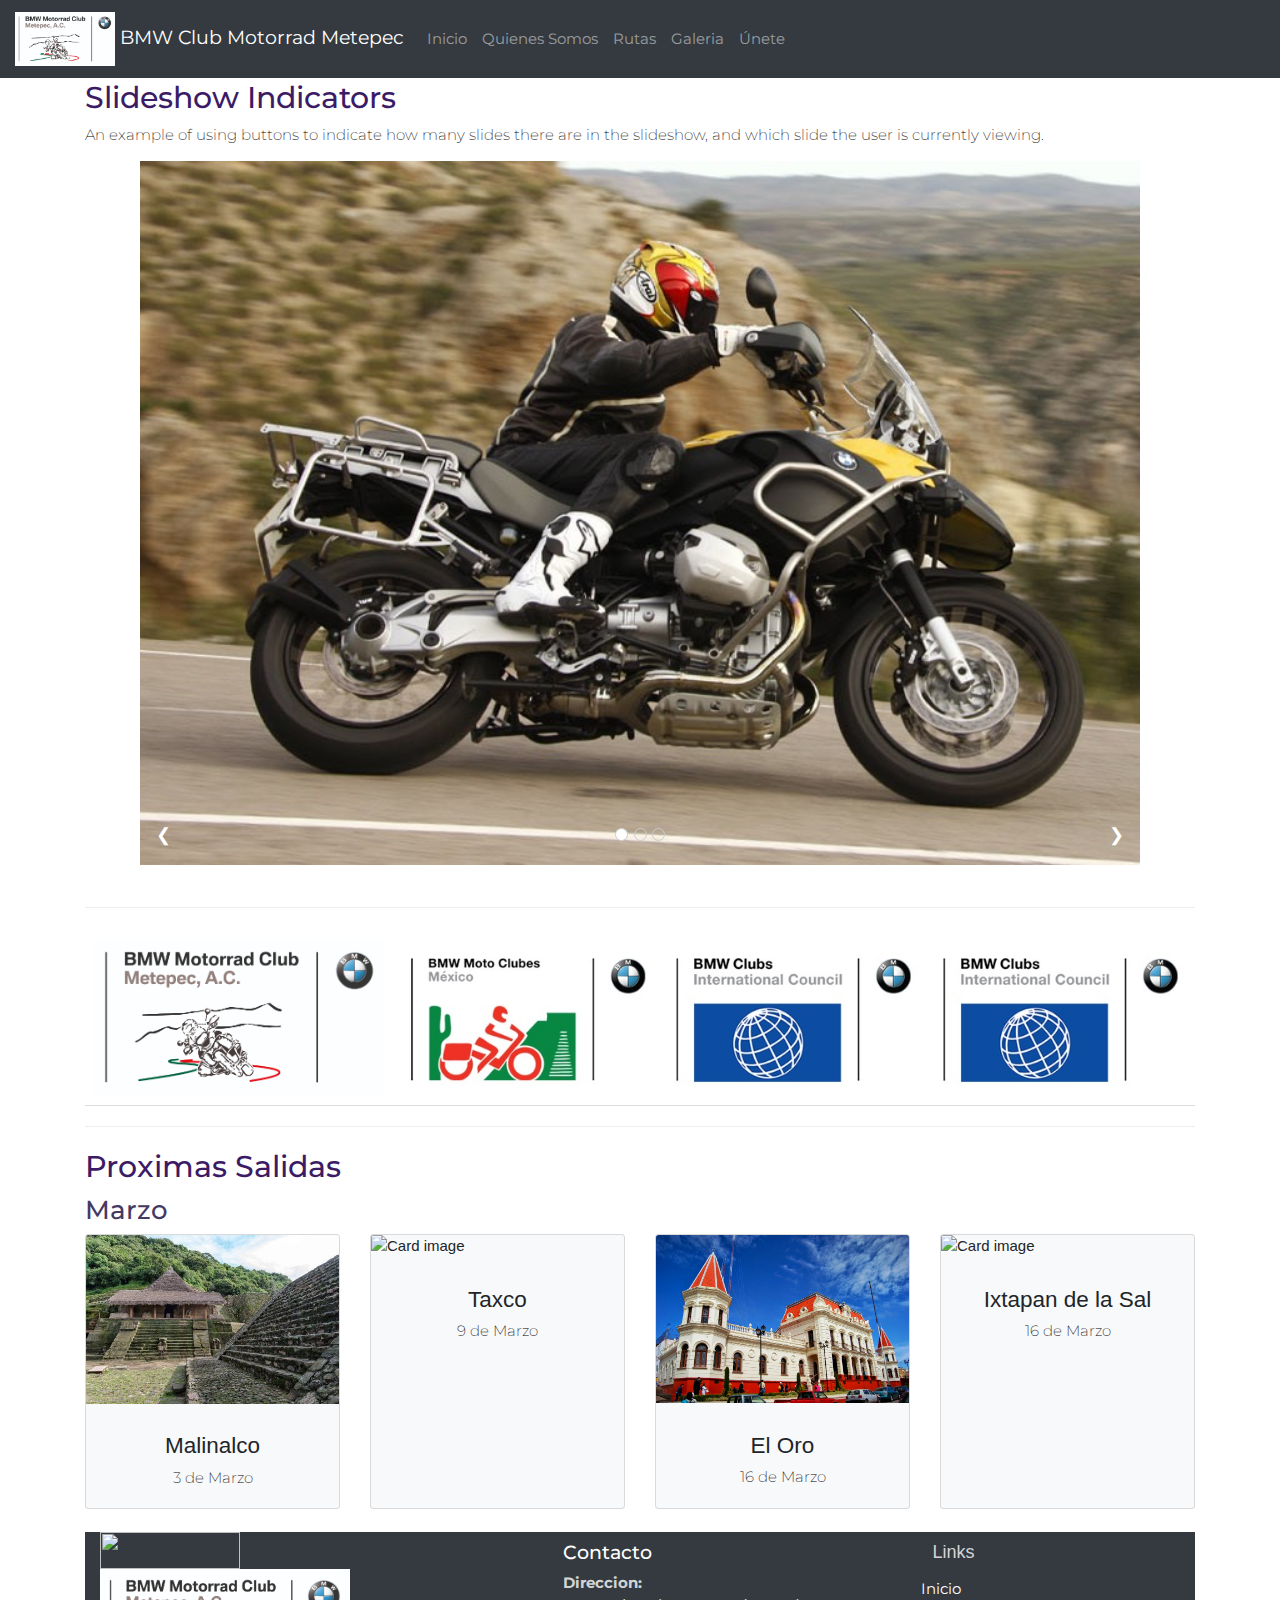
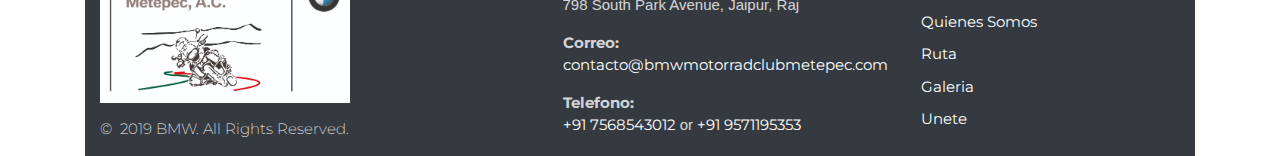
==== index.html @ 4f8551e6 "prb" ====
<!DOCTYPE html>
<html>
<head>
  <title>BMW Club Motorrad Metepec | Inicio</title>
  <link rel="shortcut icon" type="image/x-icon" href="img/bmwlogo.png" />
  <meta name="viewport" content="width=device-width, initial-scale=1">
  <meta charset="utf-8">
  <link href="https://fonts.googleapis.com/css?family=Montserrat:400,700,200" rel="stylesheet" />
  <link rel="stylesheet" type="text/css" href="css/estilosOmi.css">
  <link rel="stylesheet" type="text/css" href="css/bootstrap.min.css">
  <link rel="stylesheet" type="text/css" href="css/smoke.css">
  <link rel="stylesheet" type="text/css" href="css/Slider.css">
  <script type="text/javascript" src="js/jquery.js"></script>
  <script type="text/javascript" src="js/bootstrap.min.js"></script>
  <script type="text/javascript" src="js/smoke.js"></script>
  <script type="text/javascript" src="lang/es.js"></script>
</head>
<body class="body">
<nav class="navbar navbar-expand-sm bg-dark navbar-dark fixed-top">
  <!-- Brand/logo -->
  <a class="navbar-brand" href="#">
    <img src="img/logoBMWMotorrad.jpg" alt="logo" style="width:100px;"> BMW Club Motorrad Metepec
  </a>  
  <!-- Links -->
  <ul class="navbar-nav">
    <li class="nav-item">
      <a class="nav-link" href="home.php">Inicio</a>
    </li>
    <li class="nav-item">
      <a class="nav-link" href="nosotros.php">Quienes Somos</a>
    </li>
    <li class="nav-item">
      <a class="nav-link" href="rutas.php">Rutas</a>
    </li>
    <li class="nav-item">
      <a class="nav-link" href="galeria.php">Galeria</a>
    </li>
    <li class="nav-item">
      <a class="nav-link" href="unete.php">Únete</a>
    </li>
  </ul>
</nav>

  <div class="container-fluid" style="margin-top:80px">
    <div class="container">
      <h2 class="h2">Slideshow Indicators</h2>
      <p>An example of using buttons to indicate how many slides there are in the slideshow, and which slide the user is currently viewing.</p>
     <div class="w3-content w3-display-container" style="max-width:1000px">
      <img class="mySlides" src="img/Slider/01.jpg" style="width:100%">
      <img class="mySlides" src="img/Slider/02.jpg" style="width:100%">
      <img class="mySlides" src="img/Slider/03.jpg" style="width:100%">
      <div class="w3-center w3-container w3-section w3-large w3-text-white w3-display-bottommiddle" style="width:100%">
        <div class="w3-left w3-hover-text-khaki" onclick="plusDivs(-1)">&#10094;</div>
        <div class="w3-right w3-hover-text-khaki" onclick="plusDivs(1)">&#10095;</div>
        <span class="w3-badge demo w3-border w3-transparent w3-hover-white" onclick="currentDiv(1)"></span>
        <span class="w3-badge demo w3-border w3-transparent w3-hover-white" onclick="currentDiv(2)"></span>
        <span class="w3-badge demo w3-border w3-transparent w3-hover-white" onclick="currentDiv(3)"></span>
      </div>
    </div>
  </div>
  <br/>
  <div class="container">
    <hr class="hr"/>
      <table>
        <tr>
          <td><img src="img/logoBMWMotorrad.jpg" style="width:291px;"></td>
          <td><img src="img/bmwmotoclubes.jpg" style="width:250px;"></td>
          <td><img src="img/bmwlatin.jpg" style="width:250px;"></td>
          <td><img src="img/bmwclubs.jpg" style="width:250px;"></td>
        </tr>
      </table>
    <hr class="hr"/>
  </div>
<div class="container">
  <h2 class="h2">Proximas Salidas</h2>
  <h3 class="h3">Marzo</h3>
  <div class="card-deck">
    <div class="card bg-light">
      <img class="card-img-top" src="img/lugares/malinalco.jpg" alt="Card image">
      <div class="card-body text-center">
         <h4 class="h4">Malinalco</h4>
        <p class="card-text">3 de Marzo</p>
      </div>
    </div>
    <div class="card bg-light">
      <img class="card-img-top" src="img/lugares/Taxco.jpg" alt="Card image">
      <div class="card-body text-center">
         <h4 class="h4">Taxco</h4>
        <p class="card-text">9 de Marzo</p>
      </div>
    </div>
    <div class="card bg-light">
      <img class="card-img-top" src="img/lugares/el_oro.jpg" alt="Card image">
      <div class="card-body text-center">
         <h4 class="h4">El Oro</h4>
        <p class="card-text">16 de Marzo</p>
      </div>
    </div>
    <div class="card bg-light">
      <img class="card-img-top" src="img/lugares/Ixtapan.jpg" alt="Card image">
      <div class="card-body text-center">
         <h4 class="h4">Ixtapan de la Sal</h4>
        <p class="p">16 de Marzo</p>
      </div>
    </div>
  </div>
  <br/>
<!-- Footer -->
<footer class="section footer-classic context-dark bg-image">
        <div class="container">
          <div class="row row-30">
            <div class="col-md-4 col-xl-5">
              <div class="pr-xl-4"><a class="brand" href="index.html"><img class="brand-logo-light" src="images/agency/logo-inverse-140x37.png" alt="" width="140" height="37" srcset="images/agency/logo-retina-inverse-280x74.png 2x"></a>
                <p style="color: white;"><img src="img/logoBMWMotorrad.jpg" alt="logo" style="width:250px;"></p>
                <!-- Rights-->
                <p class="rights" style="color: white;"><span>©  </span><span class="copyright-year">2019</span><span> </span><span>BMW</span><span>. </span><span>All Rights Reserved.</span></p>
              </div>
            </div>
            <div class="col-md-4">
              <h5 class="h5">Contacto</h5>
              <dl class="contact-list">
                <dt class="dt">Direccion:</dt>
                <dd>798 South Park Avenue, Jaipur, Raj</dd>
              </dl>
              <dl class="contact-list">
                <dt class="dt">Correo:</dt>
                <dd><a href="mailto:#">contacto@bmwmotorradclubmetepec.com</a></dd>
              </dl>
              <dl class="contact-list">
                <dt>Telefono:</dt>
                <dd><a href="tel:#">+91 7568543012</a> <span>or</span> <a href="tel:#">+91 9571195353</a>
                </dd>
              </dl>
            </div>
            <div class="col-md-4 col-xl-3">
              <h5>Links</h5>
              <ul class="nav-list">
                <li><a href="#">Inicio</a></li>
                <li><a href="#">Quienes Somos</a></li>
                <li><a href="#">Ruta</a></li>
                <li><a href="#">Galeria</a></li>
                <li><a href="#">Unete</a></li>
              </ul>
            </div>
          </div>
        </div>
      </footer>
</body>
<script type="text/javascript" src="js/valbut.js"></script>
<script type="text/javascript" src="js/slider.js"></script>
</html>
---- css/estilosOmi.css ----
.body {
  background-color: white;
}

.h1{
  color: black;
  font-weight: normal;
  font-size: 40px;
  font-family: 'Montserrat';
}
.h2{
  color: #3c1b66;
  font-weight: normal;
  font-size: 35px;
  font-family: 'Montserrat';
}
.h3{
  color: #443963;
  font-weight: normal;
  font-size: 30px;
  font-family: 'Montserrat';
  align: center;

}
}
.h4{
  color: #4f4866;
  font-weight: normal;
  font-size: 25px;
  font-family: 'Montserrat';
}
.h5{
 color: white;
  font-weight: normal;
  font-size: 20px;
  font-family: 'Montserrat';
}
.h6{
  color: #747377;
  font-weight: normal;
  font-size: 18px;
  font-family: 'Montserrat';
}

.label{
  color: gray;
  font-weight: 500;
  font-size: 15px;
  font-family: 'Montserrat';
  /*src: local('Montserrat ExtraLight'), local('Montserrat-ExtraLight'), url(https://fonts.gstatic.com/s/montserrat/v12/JTURjIg1_i6t8kCHKm45_aZA3gTD_u50.woff2) format('woff2');
  */text-transform: uppercase;
}
.redondo{
    border-radius: 7px;
	width: 250px;
	height: 10px;
   	padding: 5px;
   	border: 0;
}
.div-control
{
  margin: 1rem;
  padding: 1rem;
  border: 2px solid #ccc;
  /* IMPORTANTE */
  text-align: center;
}
.font-input
{
  font-family: 'Montserrat';
  font-style: normal;
  font-size   : 100%;
  font-weight: 200;
  color: gray;

}
input{
  font-family: 'Montserrat';
  font-style: normal;
  font-size   : 100%;
  font-weight: 200;
  color: gray;

}
table {
  font-family: 'Montserrat';
  color: gray;
  border-collapse: collapse;
  width: 100%;
}

th{
  padding: 8px;
  background-color: #4CAF50;
  color: white;

}
td {
  padding: 8px;
  text-align: center;
  border-bottom: 1px solid #ddd;
}

tr:hover {background-color:#f5f5f5;}

p {
  font-family: 'Montserrat';
  font-style: normal;
  font-size   : 100%;
  font-weight: 200;
  color: black;
}
a{
  font-family: 'Montserrat';
  font-style: normal;
}
dt{
  font-family: 'Montserrat';
  font-style: normal;
}
a:hover{ color: white; }
/*modificar foto de 239x180 para el card*/
.hr{
  color: black;
  height: 2px;
}
.img{
    width: 150px; height: 100px;
}
/*Footer*/
.nav-list li {
    padding-top: 5px;
    padding-bottom: 5px;
}

.nav-list li a:hover:before {
    margin-left: 0;

}
ul, ol {
    list-style: none;
    padding: 0;
    margin: 0;
}
.nav-list li a:before {
    content: "\f14f";
    color: #4d6de6;
    display: inline-block;
    vertical-align: baseline;
    margin-left: -28px;
    margin-right: 7px;
    opacity: 0;
    visibility: hidden;
    transition: .22s ease;
}
.context-dark, .bg-gray-dark, .bg-primary {
    color: rgba(255, 255, 255, 0.8);
    background: #343A40;
}

.footer-classic a, .footer-classic a:focus, .footer-classic a:active {
    color: #ffffff;

}
---- css/smoke.css ----
/**
* Smoke form validation and components for Bootstrap
* @package Smoke
* @version 3.0
* @link https://github.com/alfredobarron/smoke The Smoke GitHub project
* @author Alfredo Barron <alfredobarronc@gmail.com>
* @copyright 2015 Alfredo Barron
* @license https://www.gnu.org/licenses/lgpl.html GNU Lesser General Public License
* @note This program is free software: you can redistribute it and/or modify
* it under the terms of the GNU Lesser General Public License as published by
* the Free Software Foundation, either version 3 of the License, or
* (at your option) any later version.
* This program is distributed in the hope that it will be useful,
* but WITHOUT ANY WARRANTY; without even the implied warranty of
* MERCHANTABILITY or FITNESS FOR A PARTICULAR PURPOSE. See the
* GNU Lesser General Public License for more details.
*/

/*
|- - - - - - - - - - - - - - - - - - - - - - - - - - - - - - - - - - -
|   Validate
|- - - - - - - - - - - - - - - - - - - - - - - - - - - - - - - - - - -
*/
.has-feedback .smk-error-msg{
  position: absolute;
  right: 0;
  font-size: 12px;
  margin-top: 0;
  margin-bottom: 0;
}
.smk-select .smk-error-icon{
  right: 10px;
}
.smk-checkbox .smk-error-msg,
.smk-radio .smk-error-msg{
  margin-top: -12px;
}
/* form-horizontal */
.form-horizontal .has-feedback .smk-error-msg {
  right: 15px;
}
.form-horizontal .smk-select .smk-error-icon{
  right: 25px;
}
.form-horizontal .smk-checkbox .smk-error-msg,
.form-horizontal .smk-radio .smk-error-msg{
  margin-top: 0;
}






/*
|- - - - - - - - - - - - - - - - - - - - - - - - - - - - - - - - - - -
|   Alerts
|- - - - - - - - - - - - - - - - - - - - - - - - - - - - - - - - - - -
*/
.smk-alert-content{
  position: fixed;
  width: 360px;
  z-index: 2060;
}
.smk-alert-content-top-right{
  top: 20px;
  right: 20px;
}
.smk-alert-content-top-center{
  top: 20px;
  margin: 0 0 0 -180px;
  left: 50%;
}
.smk-alert-content-top-left{
  top: 20px;
  left: 20px;
}
.smk-alert-content-bottom-right{
  bottom: 0;
  right: 20px;
}
.smk-alert-content-bottom-center{
  bottom: 0;
  margin: 0 0 0 -180px;
  left: 50%;
}
.smk-alert-content-bottom-left{
  bottom: 0;
  left: 20px;
}
.smk-alert {
  opacity: 0;
  filter: alpha(opacity=0);
}
.smk-alert .glyphicon {
  font-size: 20px;
  float: left;
  margin-right: 14px;
}
.smk-alert p{
  display: table;
}






/*
|- - - - - - - - - - - - - - - - - - - - - - - - - - - - - - - - - - -
|   Confirmation
|- - - - - - - - - - - - - - - - - - - - - - - - - - - - - - - - - - -
*/
.smk-confirm-back {
  position: fixed;
  top: 0;
  right: 0;
  bottom: 0;
  left: 0;
  z-index: 1030;
}
.smk-confirm,
.smk-prompt {
  position: absolute;
  opacity: 0;
  filter: alpha(opacity=0);
  top: -500px;
  right: 0;
  left: 0;
  margin: auto;
  max-width: 440px;
  z-index: 2060;
  box-shadow: 0 5px 25px -1px #333;
  -webkit-box-shadow: 0 5px 25px -1px #333; /* Chrome & Safari */
  -moz-box-shadow: 0 5px 25px -1px #333; /* Firefox */
}
.smk-confirm:focus,
.smk-prompt:focus {
  outline: 0;
  box-shadow: 0 5px 25px -1px #333;
  -webkit-box-shadow: 0 5px 25px -1px #333; /* Chrome & Safari */
  -moz-box-shadow: 0 5px 25px -1px #333; /* Firefox */
}
.smk-confirm .panel-body,
.smk-prompt .panel-body {
  padding-bottom: 30px;
  padding-top: 30px;
}






/*
|- - - - - - - - - - - - - - - - - - - - - - - - - - - - - - - - - - -
|   Progress
|- - - - - - - - - - - - - - - - - - - - - - - - - - - - - - - - - - -
*/
.smk-progressbar{
  left: 0;
  top: 0;
  right: 0;
  bottom: 0;
  z-index: 10000;
}
.smk-progressbar .progress {
  width: 100%;
  height: 4px;
  background-color: transparent;
  border-radius: 0;
  margin-bottom: 0;
}
.smk-progressbar-content{
  position: absolute;
  left: 0;
  top: 0;
  right: 0;
  bottom: 0;
  display:-webkit-flex;
  display:flex;
  -webkit-justify-content:center;
  justify-content:center;
  -webkit-align-items:center;
  align-items:center;
}





/*
|- - - - - - - - - - - - - - - - - - - - - - - - - - - - - - - - - - -
|   Panel
|- - - - - - - - - - - - - - - - - - - - - - - - - - - - - - - - - - -
*/
.panel-full{
  position: fixed;
  left: 0;
  top: 0;
  width: 100%;
  height: 100%;
  border-radius: 0;
  z-index: 2050;
}
.panel-full>.panel-heading{
  border-radius: 0;
}
.smk-btn-group-panel-title{
  top:-22px;
  right: -4px
}
.smk-btn-group-panel{
  top:-4px;
  right: -4px
}
a.smk-min,
a.smk-min:focus,
a.smk-remove,
a.smk-remove:focus,
a.smk-full,
a.smk-full:focus {
	color: inherit;
}





/*
|- - - - - - - - - - - - - - - - - - - - - - - - - - - - - - - - - - -
|   Show Pass
|- - - - - - - - - - - - - - - - - - - - - - - - - - - - - - - - - - -
*/
.smk-show-pass {
  position: relative;
}
.smk-btn-show-pass {
  position: absolute;
  right: 0;
  top: 25px;
  z-index: 2;
  display: block;
  width: 34px;
  height: 34px;
  line-height: 34px;
  text-align: center;
}





/*
|- - - - - - - - - - - - - - - - - - - - - - - - - - - - - - - - - - -
|   Helper Styles
|- - - - - - - - - - - - - - - - - - - - - - - - - - - - - - - - - - -
*/


/*
|- - - - - - - - - - - - - - - - - - - - - - - - - - - - - - - - - - -
|   Elimina los spin del input number
|- - - - - - - - - - - - - - - - - - - - - - - - - - - - - - - - - - -
*/
/*input[type=number]::-webkit-inner-spin-button,
input[type=number]::-webkit-outer-spin-button {
  -webkit-appearance: none;
  margin: 0;
}*/


/*
|- - - - - - - - - - - - - - - - - - - - - - - - - - - - - - - - - - -
|   Al agregar padding a un div evita que su tamaño crezca
|- - - - - - - - - - - - - - - - - - - - - - - - - - - - - - - - - - -
*/
.smk-sizing{
  box-sizing: border-box;
}


/* Transition */
.smk-transition1 {
  transition: all .2s ease-in-out;
  -webkit-transition: all .2s ease-in-out; /* Chrome & Safari */
  -moz-transition: all .2s ease-in-out; /* Firefox */
  -o-transition: all .2s ease-in-out; /* Opera */
  -ms-transition: all .2s ease-in-out; /* IE 9 */
}
.smk-transition2 {
  transition: all .5s ease-in-out;
  -webkit-transition: all .5s ease-in-out; /* Chrome & Safari */
  -moz-transition: all .5s ease-in-out; /* Firefox */
  -o-transition: all .5s ease-in-out; /* Opera */
  -ms-transition: all .5s ease-in-out; /* IE 9 */
}

/* Shadow */
.smk-shadow {
  box-shadow: 3px 3px 5px 6px #ccc;
  -webkit-box-shadow: 3px 3px 5px 6px #ccc; /* Chrome & Safari */
  -moz-box-shadow: 3px 3px 5px 6px #ccc; /* Firefox */
}

/* Animations */
.smk-animation {
  animation: fadeOut 3.5s;
  -webkit-animation: fadeOut 3.5s; /* Chrome & Safari */
  -moz-animation: fadeOut 3.5s; /* Firefox */
  -o-animation: fadeOut 3.5s; /* Opera */
  -ms-animation: fadeOut 3.5s; /* IE 9 */
}

/* Translate */
.smk-translate {
  transform: translate(50px,100px);
  -webkit-transform: translate(50px,100px); /* Chrome & Safari */
  -moz-transform: translate(50px,100px); /* Firefox */
  -o-transform: translate(50px,100px); /* Opera */
  -ms-transform: translate(50px,100px); /* IE 9 */
}

/* Rotate */
.smk-rotate {
  transform: rotate(7deg);
  -webkit-transform: rotate(7deg); /* Chrome & Safari */
  -moz-transition: rotate(7deg); /* Firefox */
  -o-transition: rotate(7deg); /* Opera */
  -ms-transform: rotate(7deg); /* IE 9 */
}
---- css/Slider.css ----
/* W3.CSS 4.12 November 2018 by Jan Egil and Borge Refsnes */
html{box-sizing:border-box}*,*:before,*:after{box-sizing:inherit}
/* Extract from normalize.css by Nicolas Gallagher and Jonathan Neal git.io/normalize */
html{-ms-text-size-adjust:100%;-webkit-text-size-adjust:100%}body{margin:0}
article,aside,details,figcaption,figure,footer,header,main,menu,nav,section,summary{display:block}
audio,canvas,progress,video{display:inline-block}progress{vertical-align:baseline}
audio:not([controls]){display:none;height:0}[hidden],template{display:none}
a{background-color:transparent;-webkit-text-decoration-skip:objects}
a:active,a:hover{outline-width:0}abbr[title]{border-bottom:none;text-decoration:underline;text-decoration:underline dotted}
dfn{font-style:italic}mark{background:#ff0;color:#000}
small{font-size:80%}sub,sup{font-size:75%;line-height:0;position:relative;vertical-align:baseline}
sub{bottom:-0.25em}sup{top:-0.5em}figure{margin:1em 40px}img{border-style:none}svg:not(:root){overflow:hidden}
code,kbd,pre,samp{font-family:monospace,monospace;font-size:1em}hr{box-sizing:content-box;height:0;overflow:visible}
button,input,select,textarea{font:inherit;margin:0}optgroup{font-weight:bold}
button,input{overflow:visible}button,select{text-transform:none}
button,html [type=button],[type=reset],[type=submit]{-webkit-appearance:button}
button::-moz-focus-inner, [type=button]::-moz-focus-inner, [type=reset]::-moz-focus-inner, [type=submit]::-moz-focus-inner{border-style:none;padding:0}
button:-moz-focusring, [type=button]:-moz-focusring, [type=reset]:-moz-focusring, [type=submit]:-moz-focusring{outline:1px dotted ButtonText}
fieldset{border:1px solid #c0c0c0;margin:0 2px;padding:.35em .625em .75em}
legend{color:inherit;display:table;max-width:100%;padding:0;white-space:normal}textarea{overflow:auto}
[type=checkbox],[type=radio]{padding:0}
[type=number]::-webkit-inner-spin-button,[type=number]::-webkit-outer-spin-button{height:auto}
[type=search]{-webkit-appearance:textfield;outline-offset:-2px}
[type=search]::-webkit-search-cancel-button,[type=search]::-webkit-search-decoration{-webkit-appearance:none}
::-webkit-input-placeholder{color:inherit;opacity:0.54}
::-webkit-file-upload-button{-webkit-appearance:button;font:inherit}
/* End extract */
html,body{font-family:Verdana,sans-serif;font-size:15px;line-height:1.5}html{overflow-x:hidden}
h1{font-size:36px}h2{font-size:30px}h3{font-size:24px}h4{font-size:20px}h5{font-size:18px}h6{font-size:16px}.w3-serif{font-family:serif}
h1,h2,h3,h4,h5,h6{font-family:"Segoe UI",Arial,sans-serif;font-weight:400;margin:10px 0}.w3-wide{letter-spacing:4px}
hr{border:0;border-top:1px solid #eee;margin:20px 0}
.w3-image{max-width:100%;height:auto}img{vertical-align:middle}a{color:inherit}
.w3-table,.w3-table-all{border-collapse:collapse;border-spacing:0;width:100%;display:table}.w3-table-all{border:1px solid #ccc}
.w3-bordered tr,.w3-table-all tr{border-bottom:1px solid #ddd}.w3-striped tbody tr:nth-child(even){background-color:#f1f1f1}
.w3-table-all tr:nth-child(odd){background-color:#fff}.w3-table-all tr:nth-child(even){background-color:#f1f1f1}
.w3-hoverable tbody tr:hover,.w3-ul.w3-hoverable li:hover{background-color:#ccc}.w3-centered tr th,.w3-centered tr td{text-align:center}
.w3-table td,.w3-table th,.w3-table-all td,.w3-table-all th{padding:8px 8px;display:table-cell;text-align:left;vertical-align:top}
.w3-table th:first-child,.w3-table td:first-child,.w3-table-all th:first-child,.w3-table-all td:first-child{padding-left:16px}
.w3-btn,.w3-button{border:none;display:inline-block;padding:8px 16px;vertical-align:middle;overflow:hidden;text-decoration:none;color:inherit;background-color:inherit;text-align:center;cursor:pointer;white-space:nowrap}
.w3-btn:hover{box-shadow:0 8px 16px 0 rgba(0,0,0,0.2),0 6px 20px 0 rgba(0,0,0,0.19)}
.w3-btn,.w3-button{-webkit-touch-callout:none;-webkit-user-select:none;-khtml-user-select:none;-moz-user-select:none;-ms-user-select:none;user-select:none}   
.w3-disabled,.w3-btn:disabled,.w3-button:disabled{cursor:not-allowed;opacity:0.3}.w3-disabled *,:disabled *{pointer-events:none}
.w3-btn.w3-disabled:hover,.w3-btn:disabled:hover{box-shadow:none}
.w3-badge,.w3-tag{background-color:#000;color:#fff;display:inline-block;padding-left:8px;padding-right:8px;text-align:center}.w3-badge{border-radius:50%}
.w3-ul{list-style-type:none;padding:0;margin:0}.w3-ul li{padding:8px 16px;border-bottom:1px solid #ddd}.w3-ul li:last-child{border-bottom:none}
.w3-tooltip,.w3-display-container{position:relative}.w3-tooltip .w3-text{display:none}.w3-tooltip:hover .w3-text{display:inline-block}
.w3-ripple:active{opacity:0.5}.w3-ripple{transition:opacity 0s}
.w3-input{padding:8px;display:block;border:none;border-bottom:1px solid #ccc;width:100%}
.w3-select{padding:9px 0;width:100%;border:none;border-bottom:1px solid #ccc}
.w3-dropdown-click,.w3-dropdown-hover{position:relative;display:inline-block;cursor:pointer}
.w3-dropdown-hover:hover .w3-dropdown-content{display:block}
.w3-dropdown-hover:first-child,.w3-dropdown-click:hover{background-color:#ccc;color:#000}
.w3-dropdown-hover:hover > .w3-button:first-child,.w3-dropdown-click:hover > .w3-button:first-child{background-color:#ccc;color:#000}
.w3-dropdown-content{cursor:auto;color:#000;background-color:#fff;display:none;position:absolute;min-width:160px;margin:0;padding:0;z-index:1}
.w3-check,.w3-radio{width:24px;height:24px;position:relative;top:6px}
.w3-sidebar{height:100%;width:200px;background-color:#fff;position:fixed!important;z-index:1;overflow:auto}
.w3-bar-block .w3-dropdown-hover,.w3-bar-block .w3-dropdown-click{width:100%}
.w3-bar-block .w3-dropdown-hover .w3-dropdown-content,.w3-bar-block .w3-dropdown-click .w3-dropdown-content{min-width:100%}
.w3-bar-block .w3-dropdown-hover .w3-button,.w3-bar-block .w3-dropdown-click .w3-button{width:100%;text-align:left;padding:8px 16px}
.w3-main,#main{transition:margin-left .4s}
.w3-modal{z-index:3;display:none;padding-top:100px;position:fixed;left:0;top:0;width:100%;height:100%;overflow:auto;background-color:rgb(0,0,0);background-color:rgba(0,0,0,0.4)}
.w3-modal-content{margin:auto;background-color:#fff;position:relative;padding:0;outline:0;width:600px}
.w3-bar{width:100%;overflow:hidden}.w3-center .w3-bar{display:inline-block;width:auto}
.w3-bar .w3-bar-item{padding:8px 16px;float:left;width:auto;border:none;display:block;outline:0}
.w3-bar .w3-dropdown-hover,.w3-bar .w3-dropdown-click{position:static;float:left}
.w3-bar .w3-button{white-space:normal}
.w3-bar-block .w3-bar-item{width:100%;display:block;padding:8px 16px;text-align:left;border:none;white-space:normal;float:none;outline:0}
.w3-bar-block.w3-center .w3-bar-item{text-align:center}.w3-block{display:block;width:100%}
.w3-responsive{display:block;overflow-x:auto}
.w3-container:after,.w3-container:before,.w3-panel:after,.w3-panel:before,.w3-row:after,.w3-row:before,.w3-row-padding:after,.w3-row-padding:before,
.w3-cell-row:before,.w3-cell-row:after,.w3-clear:after,.w3-clear:before,.w3-bar:before,.w3-bar:after{content:"";display:table;clear:both}
.w3-col,.w3-half,.w3-third,.w3-twothird,.w3-threequarter,.w3-quarter{float:left;width:100%}
.w3-col.s1{width:8.33333%}.w3-col.s2{width:16.66666%}.w3-col.s3{width:24.99999%}.w3-col.s4{width:33.33333%}
.w3-col.s5{width:41.66666%}.w3-col.s6{width:49.99999%}.w3-col.s7{width:58.33333%}.w3-col.s8{width:66.66666%}
.w3-col.s9{width:74.99999%}.w3-col.s10{width:83.33333%}.w3-col.s11{width:91.66666%}.w3-col.s12{width:99.99999%}
@media (min-width:601px){.w3-col.m1{width:8.33333%}.w3-col.m2{width:16.66666%}.w3-col.m3,.w3-quarter{width:24.99999%}.w3-col.m4,.w3-third{width:33.33333%}
.w3-col.m5{width:41.66666%}.w3-col.m6,.w3-half{width:49.99999%}.w3-col.m7{width:58.33333%}.w3-col.m8,.w3-twothird{width:66.66666%}
.w3-col.m9,.w3-threequarter{width:74.99999%}.w3-col.m10{width:83.33333%}.w3-col.m11{width:91.66666%}.w3-col.m12{width:99.99999%}}
@media (min-width:993px){.w3-col.l1{width:8.33333%}.w3-col.l2{width:16.66666%}.w3-col.l3{width:24.99999%}.w3-col.l4{width:33.33333%}
.w3-col.l5{width:41.66666%}.w3-col.l6{width:49.99999%}.w3-col.l7{width:58.33333%}.w3-col.l8{width:66.66666%}
.w3-col.l9{width:74.99999%}.w3-col.l10{width:83.33333%}.w3-col.l11{width:91.66666%}.w3-col.l12{width:99.99999%}}
.w3-rest{overflow:hidden}.w3-stretch{margin-left:-16px;margin-right:-16px}
.w3-content,.w3-auto{margin-left:auto;margin-right:auto}.w3-content{max-width:980px}.w3-auto{max-width:1140px}
.w3-cell-row{display:table;width:100%}.w3-cell{display:table-cell}
.w3-cell-top{vertical-align:top}.w3-cell-middle{vertical-align:middle}.w3-cell-bottom{vertical-align:bottom}
.w3-hide{display:none!important}.w3-show-block,.w3-show{display:block!important}.w3-show-inline-block{display:inline-block!important}
@media (max-width:1205px){.w3-auto{max-width:95%}}
@media (max-width:600px){.w3-modal-content{margin:0 10px;width:auto!important}.w3-modal{padding-top:30px}
.w3-dropdown-hover.w3-mobile .w3-dropdown-content,.w3-dropdown-click.w3-mobile .w3-dropdown-content{position:relative}	
.w3-hide-small{display:none!important}.w3-mobile{display:block;width:100%!important}.w3-bar-item.w3-mobile,.w3-dropdown-hover.w3-mobile,.w3-dropdown-click.w3-mobile{text-align:center}
.w3-dropdown-hover.w3-mobile,.w3-dropdown-hover.w3-mobile .w3-btn,.w3-dropdown-hover.w3-mobile .w3-button,.w3-dropdown-click.w3-mobile,.w3-dropdown-click.w3-mobile .w3-btn,.w3-dropdown-click.w3-mobile .w3-button{width:100%}}
@media (max-width:768px){.w3-modal-content{width:500px}.w3-modal{padding-top:50px}}
@media (min-width:993px){.w3-modal-content{width:900px}.w3-hide-large{display:none!important}.w3-sidebar.w3-collapse{display:block!important}}
@media (max-width:992px) and (min-width:601px){.w3-hide-medium{display:none!important}}
@media (max-width:992px){.w3-sidebar.w3-collapse{display:none}.w3-main{margin-left:0!important;margin-right:0!important}.w3-auto{max-width:100%}}
.w3-top,.w3-bottom{position:fixed;width:100%;z-index:1}.w3-top{top:0}.w3-bottom{bottom:0}
.w3-overlay{position:fixed;display:none;width:100%;height:100%;top:0;left:0;right:0;bottom:0;background-color:rgba(0,0,0,0.5);z-index:2}
.w3-display-topleft{position:absolute;left:0;top:0}.w3-display-topright{position:absolute;right:0;top:0}
.w3-display-bottomleft{position:absolute;left:0;bottom:0}.w3-display-bottomright{position:absolute;right:0;bottom:0}
.w3-display-middle{position:absolute;top:50%;left:50%;transform:translate(-50%,-50%);-ms-transform:translate(-50%,-50%)}
.w3-display-left{position:absolute;top:50%;left:0%;transform:translate(0%,-50%);-ms-transform:translate(-0%,-50%)}
.w3-display-right{position:absolute;top:50%;right:0%;transform:translate(0%,-50%);-ms-transform:translate(0%,-50%)}
.w3-display-topmiddle{position:absolute;left:50%;top:0;transform:translate(-50%,0%);-ms-transform:translate(-50%,0%)}
.w3-display-bottommiddle{position:absolute;left:50%;bottom:0;transform:translate(-50%,0%);-ms-transform:translate(-50%,0%)}
.w3-display-container:hover .w3-display-hover{display:block}.w3-display-container:hover span.w3-display-hover{display:inline-block}.w3-display-hover{display:none}
.w3-display-position{position:absolute}
.w3-circle{border-radius:50%}
.w3-round-small{border-radius:2px}.w3-round,.w3-round-medium{border-radius:4px}.w3-round-large{border-radius:8px}.w3-round-xlarge{border-radius:16px}.w3-round-xxlarge{border-radius:32px}
.w3-row-padding,.w3-row-padding>.w3-half,.w3-row-padding>.w3-third,.w3-row-padding>.w3-twothird,.w3-row-padding>.w3-threequarter,.w3-row-padding>.w3-quarter,.w3-row-padding>.w3-col{padding:0 8px}
.w3-container,.w3-panel{padding:0.01em 16px}.w3-panel{margin-top:16px;margin-bottom:16px}
.w3-code,.w3-codespan{font-family:Consolas,"courier new";font-size:16px}
.w3-code{width:auto;background-color:#fff;padding:8px 12px;border-left:4px solid #4CAF50;word-wrap:break-word}
.w3-codespan{color:crimson;background-color:#f1f1f1;padding-left:4px;padding-right:4px;font-size:110%}
.w3-card,.w3-card-2{box-shadow:0 2px 5px 0 rgba(0,0,0,0.16),0 2px 10px 0 rgba(0,0,0,0.12)}
.w3-card-4,.w3-hover-shadow:hover{box-shadow:0 4px 10px 0 rgba(0,0,0,0.2),0 4px 20px 0 rgba(0,0,0,0.19)}
.w3-spin{animation:w3-spin 2s infinite linear}@keyframes w3-spin{0%{transform:rotate(0deg)}100%{transform:rotate(359deg)}}
.w3-animate-fading{animation:fading 10s infinite}@keyframes fading{0%{opacity:0}50%{opacity:1}100%{opacity:0}}
.w3-animate-opacity{animation:opac 0.8s}@keyframes opac{from{opacity:0} to{opacity:1}}
.w3-animate-top{position:relative;animation:animatetop 0.4s}@keyframes animatetop{from{top:-300px;opacity:0} to{top:0;opacity:1}}
.w3-animate-left{position:relative;animation:animateleft 0.4s}@keyframes animateleft{from{left:-300px;opacity:0} to{left:0;opacity:1}}
.w3-animate-right{position:relative;animation:animateright 0.4s}@keyframes animateright{from{right:-300px;opacity:0} to{right:0;opacity:1}}
.w3-animate-bottom{position:relative;animation:animatebottom 0.4s}@keyframes animatebottom{from{bottom:-300px;opacity:0} to{bottom:0;opacity:1}}
.w3-animate-zoom {animation:animatezoom 0.6s}@keyframes animatezoom{from{transform:scale(0)} to{transform:scale(1)}}
.w3-animate-input{transition:width 0.4s ease-in-out}.w3-animate-input:focus{width:100%!important}
.w3-opacity,.w3-hover-opacity:hover{opacity:0.60}.w3-opacity-off,.w3-hover-opacity-off:hover{opacity:1}
.w3-opacity-max{opacity:0.25}.w3-opacity-min{opacity:0.75}
.w3-greyscale-max,.w3-grayscale-max,.w3-hover-greyscale:hover,.w3-hover-grayscale:hover{filter:grayscale(100%)}
.w3-greyscale,.w3-grayscale{filter:grayscale(75%)}.w3-greyscale-min,.w3-grayscale-min{filter:grayscale(50%)}
.w3-sepia{filter:sepia(75%)}.w3-sepia-max,.w3-hover-sepia:hover{filter:sepia(100%)}.w3-sepia-min{filter:sepia(50%)}
.w3-tiny{font-size:10px!important}.w3-small{font-size:12px!important}.w3-medium{font-size:15px!important}.w3-large{font-size:18px!important}
.w3-xlarge{font-size:24px!important}.w3-xxlarge{font-size:36px!important}.w3-xxxlarge{font-size:48px!important}.w3-jumbo{font-size:64px!important}
.w3-left-align{text-align:left!important}.w3-right-align{text-align:right!important}.w3-justify{text-align:justify!important}.w3-center{text-align:center!important}
.w3-border-0{border:0!important}.w3-border{border:1px solid #ccc!important}
.w3-border-top{border-top:1px solid #ccc!important}.w3-border-bottom{border-bottom:1px solid #ccc!important}
.w3-border-left{border-left:1px solid #ccc!important}.w3-border-right{border-right:1px solid #ccc!important}
.w3-topbar{border-top:6px solid #ccc!important}.w3-bottombar{border-bottom:6px solid #ccc!important}
.w3-leftbar{border-left:6px solid #ccc!important}.w3-rightbar{border-right:6px solid #ccc!important}
.w3-section,.w3-code{margin-top:16px!important;margin-bottom:16px!important}
.w3-margin{margin:16px!important}.w3-margin-top{margin-top:16px!important}.w3-margin-bottom{margin-bottom:16px!important}
.w3-margin-left{margin-left:16px!important}.w3-margin-right{margin-right:16px!important}
.w3-padding-small{padding:4px 8px!important}.w3-padding{padding:8px 16px!important}.w3-padding-large{padding:12px 24px!important}
.w3-padding-16{padding-top:16px!important;padding-bottom:16px!important}.w3-padding-24{padding-top:24px!important;padding-bottom:24px!important}
.w3-padding-32{padding-top:32px!important;padding-bottom:32px!important}.w3-padding-48{padding-top:48px!important;padding-bottom:48px!important}
.w3-padding-64{padding-top:64px!important;padding-bottom:64px!important}
.w3-left{float:left!important}.w3-right{float:right!important}
.w3-button:hover{color:#000!important;background-color:#ccc!important}
.w3-transparent,.w3-hover-none:hover{background-color:transparent!important}
.w3-hover-none:hover{box-shadow:none!important}
/* Colors */
.w3-amber,.w3-hover-amber:hover{color:#000!important;background-color:#ffc107!important}
.w3-aqua,.w3-hover-aqua:hover{color:#000!important;background-color:#00ffff!important}
.w3-blue,.w3-hover-blue:hover{color:#fff!important;background-color:#2196F3!important}
.w3-light-blue,.w3-hover-light-blue:hover{color:#000!important;background-color:#87CEEB!important}
.w3-brown,.w3-hover-brown:hover{color:#fff!important;background-color:#795548!important}
.w3-cyan,.w3-hover-cyan:hover{color:#000!important;background-color:#00bcd4!important}
.w3-blue-grey,.w3-hover-blue-grey:hover,.w3-blue-gray,.w3-hover-blue-gray:hover{color:#fff!important;background-color:#607d8b!important}
.w3-green,.w3-hover-green:hover{color:#fff!important;background-color:#4CAF50!important}
.w3-light-green,.w3-hover-light-green:hover{color:#000!important;background-color:#8bc34a!important}
.w3-indigo,.w3-hover-indigo:hover{color:#fff!important;background-color:#3f51b5!important}
.w3-khaki,.w3-hover-khaki:hover{color:#000!important;background-color:#f0e68c!important}
.w3-lime,.w3-hover-lime:hover{color:#000!important;background-color:#cddc39!important}
.w3-orange,.w3-hover-orange:hover{color:#000!important;background-color:#ff9800!important}
.w3-deep-orange,.w3-hover-deep-orange:hover{color:#fff!important;background-color:#ff5722!important}
.w3-pink,.w3-hover-pink:hover{color:#fff!important;background-color:#e91e63!important}
.w3-purple,.w3-hover-purple:hover{color:#fff!important;background-color:#9c27b0!important}
.w3-deep-purple,.w3-hover-deep-purple:hover{color:#fff!important;background-color:#673ab7!important}
.w3-red,.w3-hover-red:hover{color:#fff!important;background-color:#f44336!important}
.w3-sand,.w3-hover-sand:hover{color:#000!important;background-color:#fdf5e6!important}
.w3-teal,.w3-hover-teal:hover{color:#fff!important;background-color:#009688!important}
.w3-yellow,.w3-hover-yellow:hover{color:#000!important;background-color:#ffeb3b!important}
.w3-white,.w3-hover-white:hover{color:#000!important;background-color:#fff!important}
.w3-black,.w3-hover-black:hover{color:#fff!important;background-color:#000!important}
.w3-grey,.w3-hover-grey:hover,.w3-gray,.w3-hover-gray:hover{color:#000!important;background-color:#9e9e9e!important}
.w3-light-grey,.w3-hover-light-grey:hover,.w3-light-gray,.w3-hover-light-gray:hover{color:#000!important;background-color:#f1f1f1!important}
.w3-dark-grey,.w3-hover-dark-grey:hover,.w3-dark-gray,.w3-hover-dark-gray:hover{color:#fff!important;background-color:#616161!important}
.w3-pale-red,.w3-hover-pale-red:hover{color:#000!important;background-color:#ffdddd!important}
.w3-pale-green,.w3-hover-pale-green:hover{color:#000!important;background-color:#ddffdd!important}
.w3-pale-yellow,.w3-hover-pale-yellow:hover{color:#000!important;background-color:#ffffcc!important}
.w3-pale-blue,.w3-hover-pale-blue:hover{color:#000!important;background-color:#ddffff!important}
.w3-text-amber,.w3-hover-text-amber:hover{color:#ffc107!important}
.w3-text-aqua,.w3-hover-text-aqua:hover{color:#00ffff!important}
.w3-text-blue,.w3-hover-text-blue:hover{color:#2196F3!important}
.w3-text-light-blue,.w3-hover-text-light-blue:hover{color:#87CEEB!important}
.w3-text-brown,.w3-hover-text-brown:hover{color:#795548!important}
.w3-text-cyan,.w3-hover-text-cyan:hover{color:#00bcd4!important}
.w3-text-blue-grey,.w3-hover-text-blue-grey:hover,.w3-text-blue-gray,.w3-hover-text-blue-gray:hover{color:#607d8b!important}
.w3-text-green,.w3-hover-text-green:hover{color:#4CAF50!important}
.w3-text-light-green,.w3-hover-text-light-green:hover{color:#8bc34a!important}
.w3-text-indigo,.w3-hover-text-indigo:hover{color:#3f51b5!important}
.w3-text-khaki,.w3-hover-text-khaki:hover{color:#b4aa50!important}
.w3-text-lime,.w3-hover-text-lime:hover{color:#cddc39!important}
.w3-text-orange,.w3-hover-text-orange:hover{color:#ff9800!important}
.w3-text-deep-orange,.w3-hover-text-deep-orange:hover{color:#ff5722!important}
.w3-text-pink,.w3-hover-text-pink:hover{color:#e91e63!important}
.w3-text-purple,.w3-hover-text-purple:hover{color:#9c27b0!important}
.w3-text-deep-purple,.w3-hover-text-deep-purple:hover{color:#673ab7!important}
.w3-text-red,.w3-hover-text-red:hover{color:#f44336!important}
.w3-text-sand,.w3-hover-text-sand:hover{color:#fdf5e6!important}
.w3-text-teal,.w3-hover-text-teal:hover{color:#009688!important}
.w3-text-yellow,.w3-hover-text-yellow:hover{color:#d2be0e!important}
.w3-text-white,.w3-hover-text-white:hover{color:#fff!important}
.w3-text-black,.w3-hover-text-black:hover{color:#000!important}
.w3-text-grey,.w3-hover-text-grey:hover,.w3-text-gray,.w3-hover-text-gray:hover{color:#757575!important}
.w3-text-light-grey,.w3-hover-text-light-grey:hover,.w3-text-light-gray,.w3-hover-text-light-gray:hover{color:#f1f1f1!important}
.w3-text-dark-grey,.w3-hover-text-dark-grey:hover,.w3-text-dark-gray,.w3-hover-text-dark-gray:hover{color:#3a3a3a!important}
.w3-border-amber,.w3-hover-border-amber:hover{border-color:#ffc107!important}
.w3-border-aqua,.w3-hover-border-aqua:hover{border-color:#00ffff!important}
.w3-border-blue,.w3-hover-border-blue:hover{border-color:#2196F3!important}
.w3-border-light-blue,.w3-hover-border-light-blue:hover{border-color:#87CEEB!important}
.w3-border-brown,.w3-hover-border-brown:hover{border-color:#795548!important}
.w3-border-cyan,.w3-hover-border-cyan:hover{border-color:#00bcd4!important}
.w3-border-blue-grey,.w3-hover-border-blue-grey:hover,.w3-border-blue-gray,.w3-hover-border-blue-gray:hover{border-color:#607d8b!important}
.w3-border-green,.w3-hover-border-green:hover{border-color:#4CAF50!important}
.w3-border-light-green,.w3-hover-border-light-green:hover{border-color:#8bc34a!important}
.w3-border-indigo,.w3-hover-border-indigo:hover{border-color:#3f51b5!important}
.w3-border-khaki,.w3-hover-border-khaki:hover{border-color:#f0e68c!important}
.w3-border-lime,.w3-hover-border-lime:hover{border-color:#cddc39!important}
.w3-border-orange,.w3-hover-border-orange:hover{border-color:#ff9800!important}
.w3-border-deep-orange,.w3-hover-border-deep-orange:hover{border-color:#ff5722!important}
.w3-border-pink,.w3-hover-border-pink:hover{border-color:#e91e63!important}
.w3-border-purple,.w3-hover-border-purple:hover{border-color:#9c27b0!important}
.w3-border-deep-purple,.w3-hover-border-deep-purple:hover{border-color:#673ab7!important}
.w3-border-red,.w3-hover-border-red:hover{border-color:#f44336!important}
.w3-border-sand,.w3-hover-border-sand:hover{border-color:#fdf5e6!important}
.w3-border-teal,.w3-hover-border-teal:hover{border-color:#009688!important}
.w3-border-yellow,.w3-hover-border-yellow:hover{border-color:#ffeb3b!important}
.w3-border-white,.w3-hover-border-white:hover{border-color:#fff!important}
.w3-border-black,.w3-hover-border-black:hover{border-color:#000!important}
.w3-border-grey,.w3-hover-border-grey:hover,.w3-border-gray,.w3-hover-border-gray:hover{border-color:#9e9e9e!important}
.w3-border-light-grey,.w3-hover-border-light-grey:hover,.w3-border-light-gray,.w3-hover-border-light-gray:hover{border-color:#f1f1f1!important}
.w3-border-dark-grey,.w3-hover-border-dark-grey:hover,.w3-border-dark-gray,.w3-hover-border-dark-gray:hover{border-color:#616161!important}
.w3-border-pale-red,.w3-hover-border-pale-red:hover{border-color:#ffe7e7!important}.w3-border-pale-green,.w3-hover-border-pale-green:hover{border-color:#e7ffe7!important}
.w3-border-pale-yellow,.w3-hover-border-pale-yellow:hover{border-color:#ffffcc!important}.w3-border-pale-blue,.w3-hover-border-pale-blue:hover{border-color:#e7ffff!important}
.mySlides {display:none}
.w3-left, .w3-right, .w3-badge {cursor:pointer}
.w3-badge {height:13px;width:13px;padding:0}
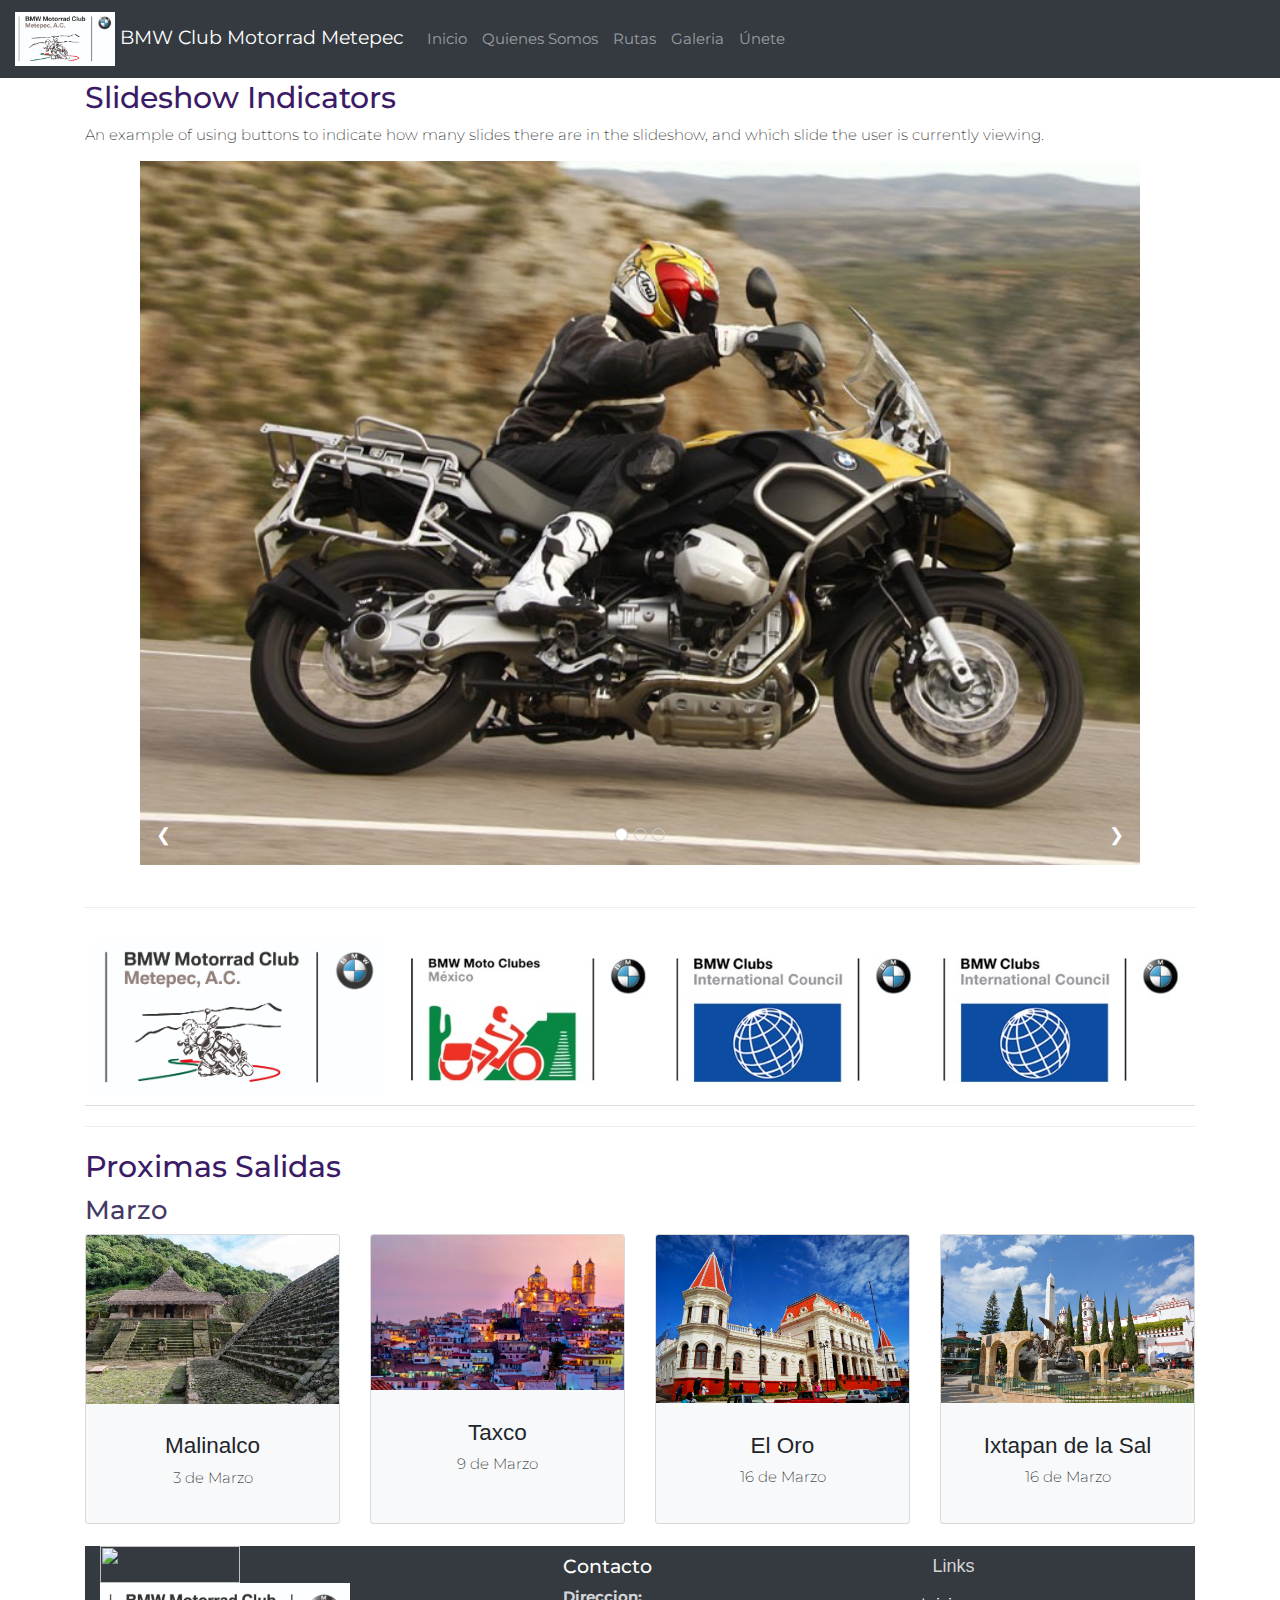
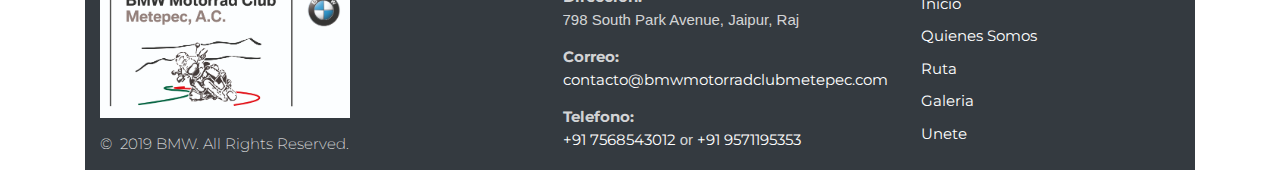
==== commit affca534: "rb2" ====
--- a/index.html
+++ b/index.html
@@ -24,19 +24,19 @@
   <!-- Links -->
   <ul class="navbar-nav">
     <li class="nav-item">
-      <a class="nav-link" href="home.php">Inicio</a>
+      <a class="nav-link" href="index.html">Inicio</a>
     </li>
     <li class="nav-item">
-      <a class="nav-link" href="nosotros.php">Quienes Somos</a>
+      <a class="nav-link" href="nosotros.html">Quienes Somos</a>
     </li>
     <li class="nav-item">
-      <a class="nav-link" href="rutas.php">Rutas</a>
+      <a class="nav-link" href="rutas.html">Rutas</a>
     </li>
     <li class="nav-item">
-      <a class="nav-link" href="galeria.php">Galeria</a>
+      <a class="nav-link" href="galeria.html">Galeria</a>
     </li>
     <li class="nav-item">
-      <a class="nav-link" href="unete.php">Únete</a>
+      <a class="nav-link" href="unete.html">Únete</a>
     </li>
   </ul>
 </nav>
@@ -83,7 +83,7 @@
       </div>
     </div>
     <div class="card bg-light">
-      <img class="card-img-top" src="img/lugares/Taxco.jpg" alt="Card image">
+      <img class="card-img-top" src="img/lugares/taxco.jpg" alt="Card image">
       <div class="card-body text-center">
          <h4 class="h4">Taxco</h4>
         <p class="card-text">9 de Marzo</p>
@@ -97,7 +97,7 @@
       </div>
     </div>
     <div class="card bg-light">
-      <img class="card-img-top" src="img/lugares/Ixtapan.jpg" alt="Card image">
+      <img class="card-img-top" src="img/lugares/ixtapan.jpg" alt="Card image">
       <div class="card-body text-center">
          <h4 class="h4">Ixtapan de la Sal</h4>
         <p class="p">16 de Marzo</p>
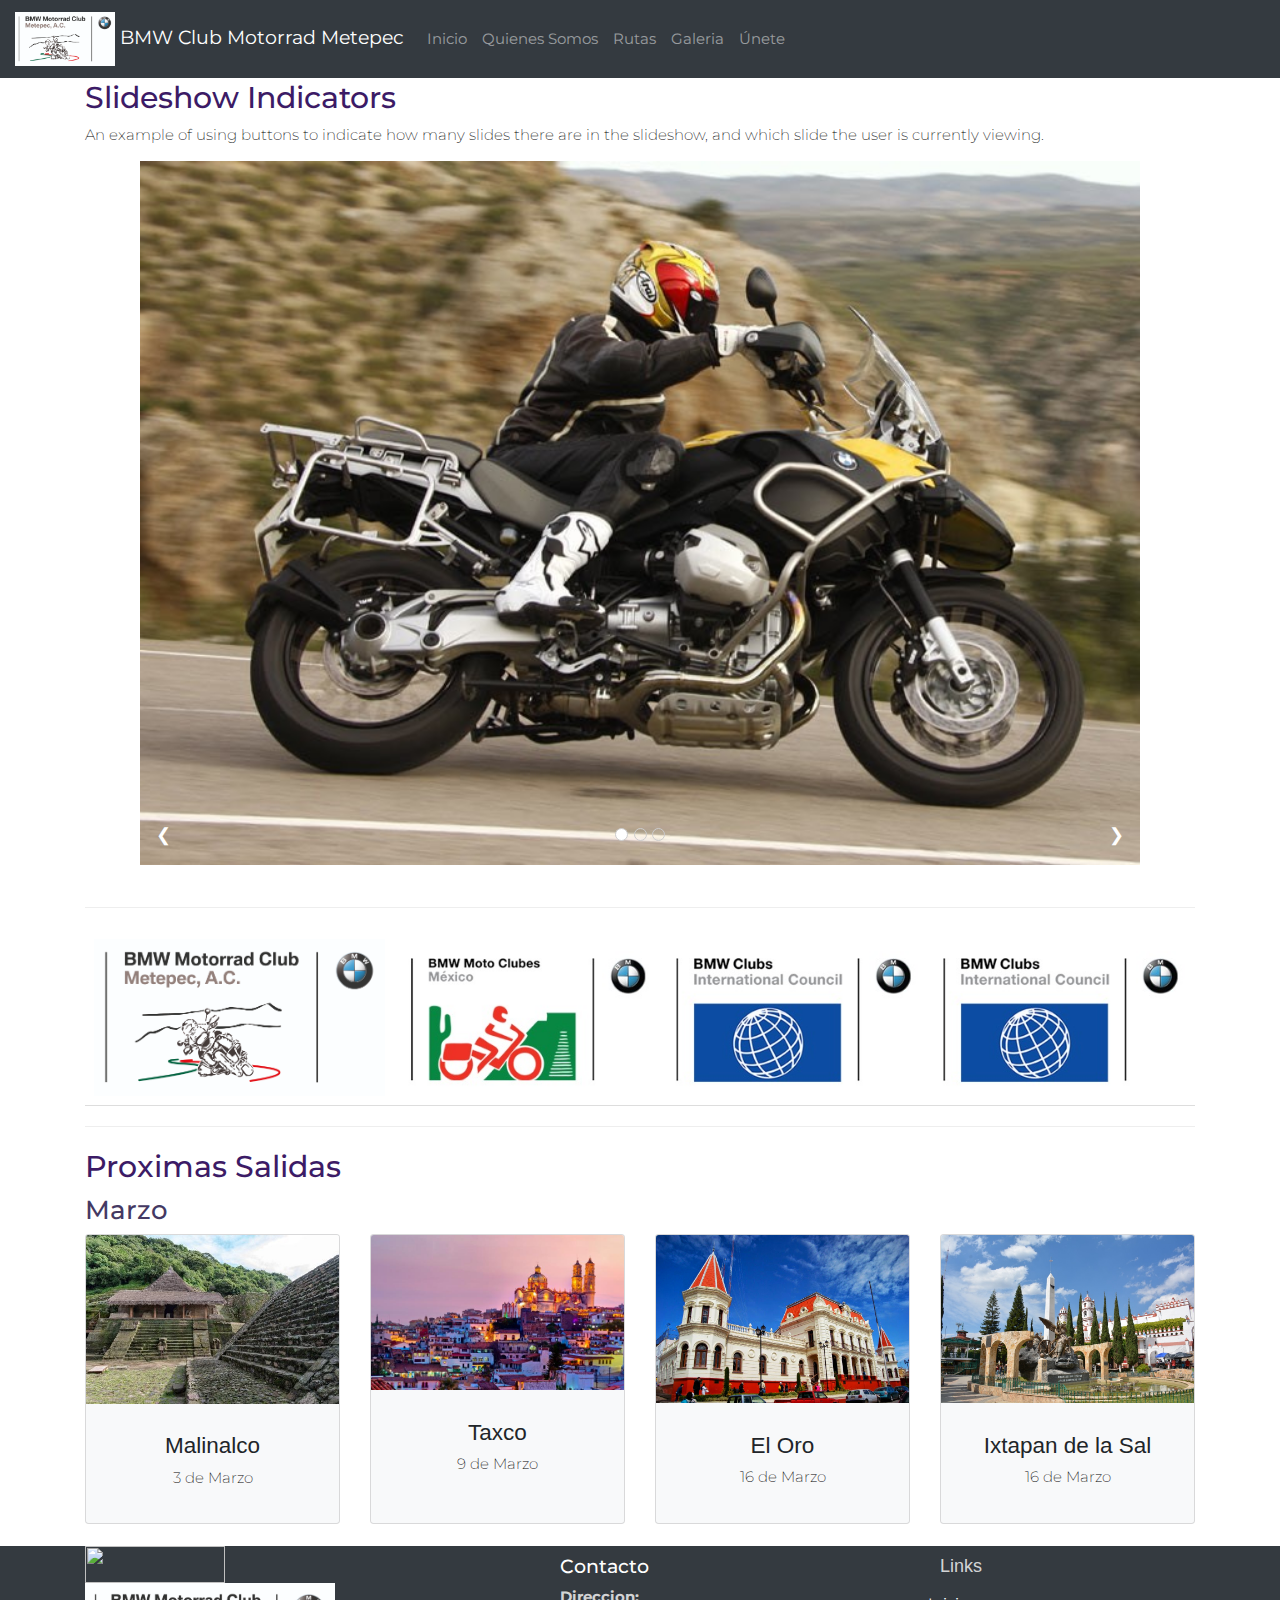
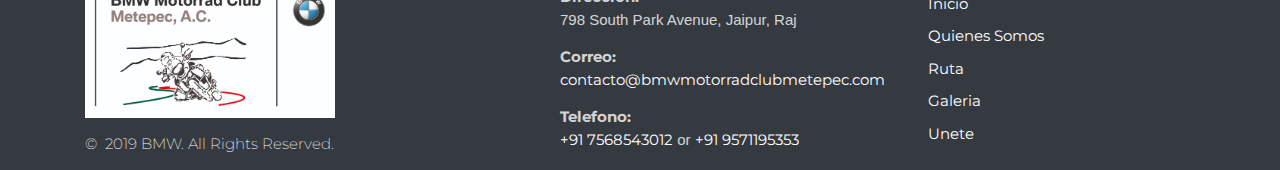
==== commit 42919d21: "pr" ====
--- a/index.html
+++ b/index.html
@@ -58,6 +58,7 @@
       </div>
     </div>
   </div>
+</div>
   <br/>
   <div class="container">
     <hr class="hr"/>
@@ -104,6 +105,7 @@
       </div>
     </div>
   </div>
+</div>
   <br/>
 <!-- Footer -->
 <footer class="section footer-classic context-dark bg-image">
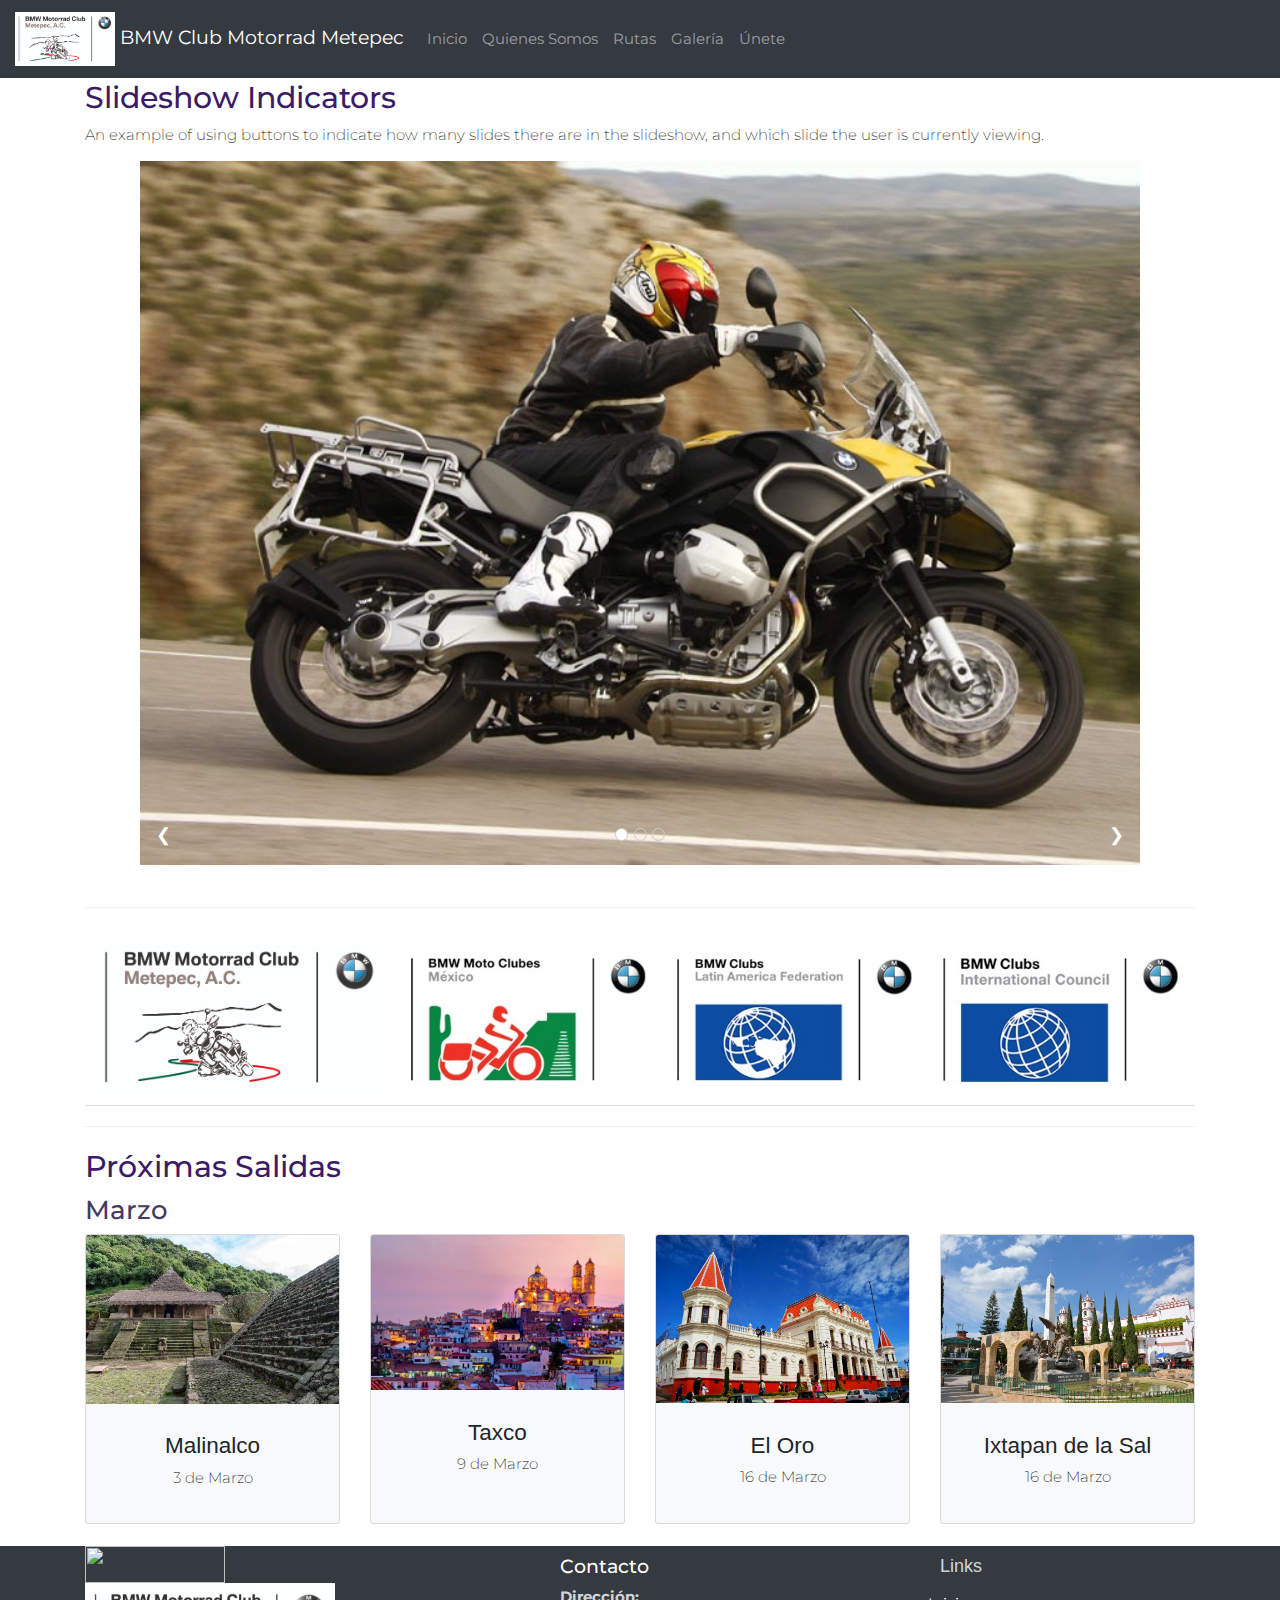
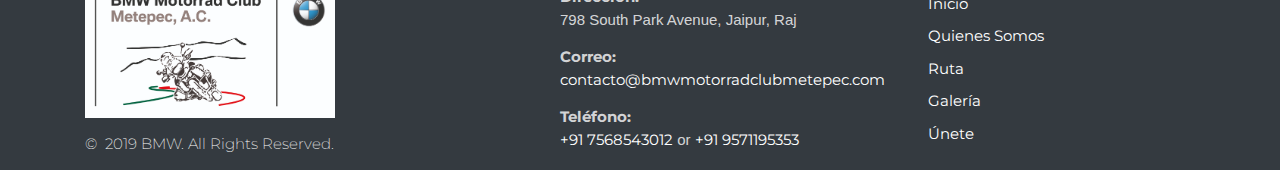
==== commit 67323731: "Cambios" ====
--- a/index.html
+++ b/index.html
@@ -33,7 +33,7 @@
       <a class="nav-link" href="rutas.html">Rutas</a>
     </li>
     <li class="nav-item">
-      <a class="nav-link" href="galeria.html">Galeria</a>
+      <a class="nav-link" href="galeria.html">Galería</a>
     </li>
     <li class="nav-item">
       <a class="nav-link" href="unete.html">Únete</a>
@@ -73,7 +73,7 @@
     <hr class="hr"/>
   </div>
 <div class="container">
-  <h2 class="h2">Proximas Salidas</h2>
+  <h2 class="h2">Próximas Salidas</h2>
   <h3 class="h3">Marzo</h3>
   <div class="card-deck">
     <div class="card bg-light">
@@ -121,7 +121,7 @@
             <div class="col-md-4">
               <h5 class="h5">Contacto</h5>
               <dl class="contact-list">
-                <dt class="dt">Direccion:</dt>
+                <dt class="dt">Dirección:</dt>
                 <dd>798 South Park Avenue, Jaipur, Raj</dd>
               </dl>
               <dl class="contact-list">
@@ -129,7 +129,7 @@
                 <dd><a href="mailto:#">contacto@bmwmotorradclubmetepec.com</a></dd>
               </dl>
               <dl class="contact-list">
-                <dt>Telefono:</dt>
+                <dt>Teléfono:</dt>
                 <dd><a href="tel:#">+91 7568543012</a> <span>or</span> <a href="tel:#">+91 9571195353</a>
                 </dd>
               </dl>
@@ -140,8 +140,8 @@
                 <li><a href="#">Inicio</a></li>
                 <li><a href="#">Quienes Somos</a></li>
                 <li><a href="#">Ruta</a></li>
-                <li><a href="#">Galeria</a></li>
-                <li><a href="#">Unete</a></li>
+                <li><a href="#">Galería</a></li>
+                <li><a href="#">Únete</a></li>
               </ul>
             </div>
           </div>
